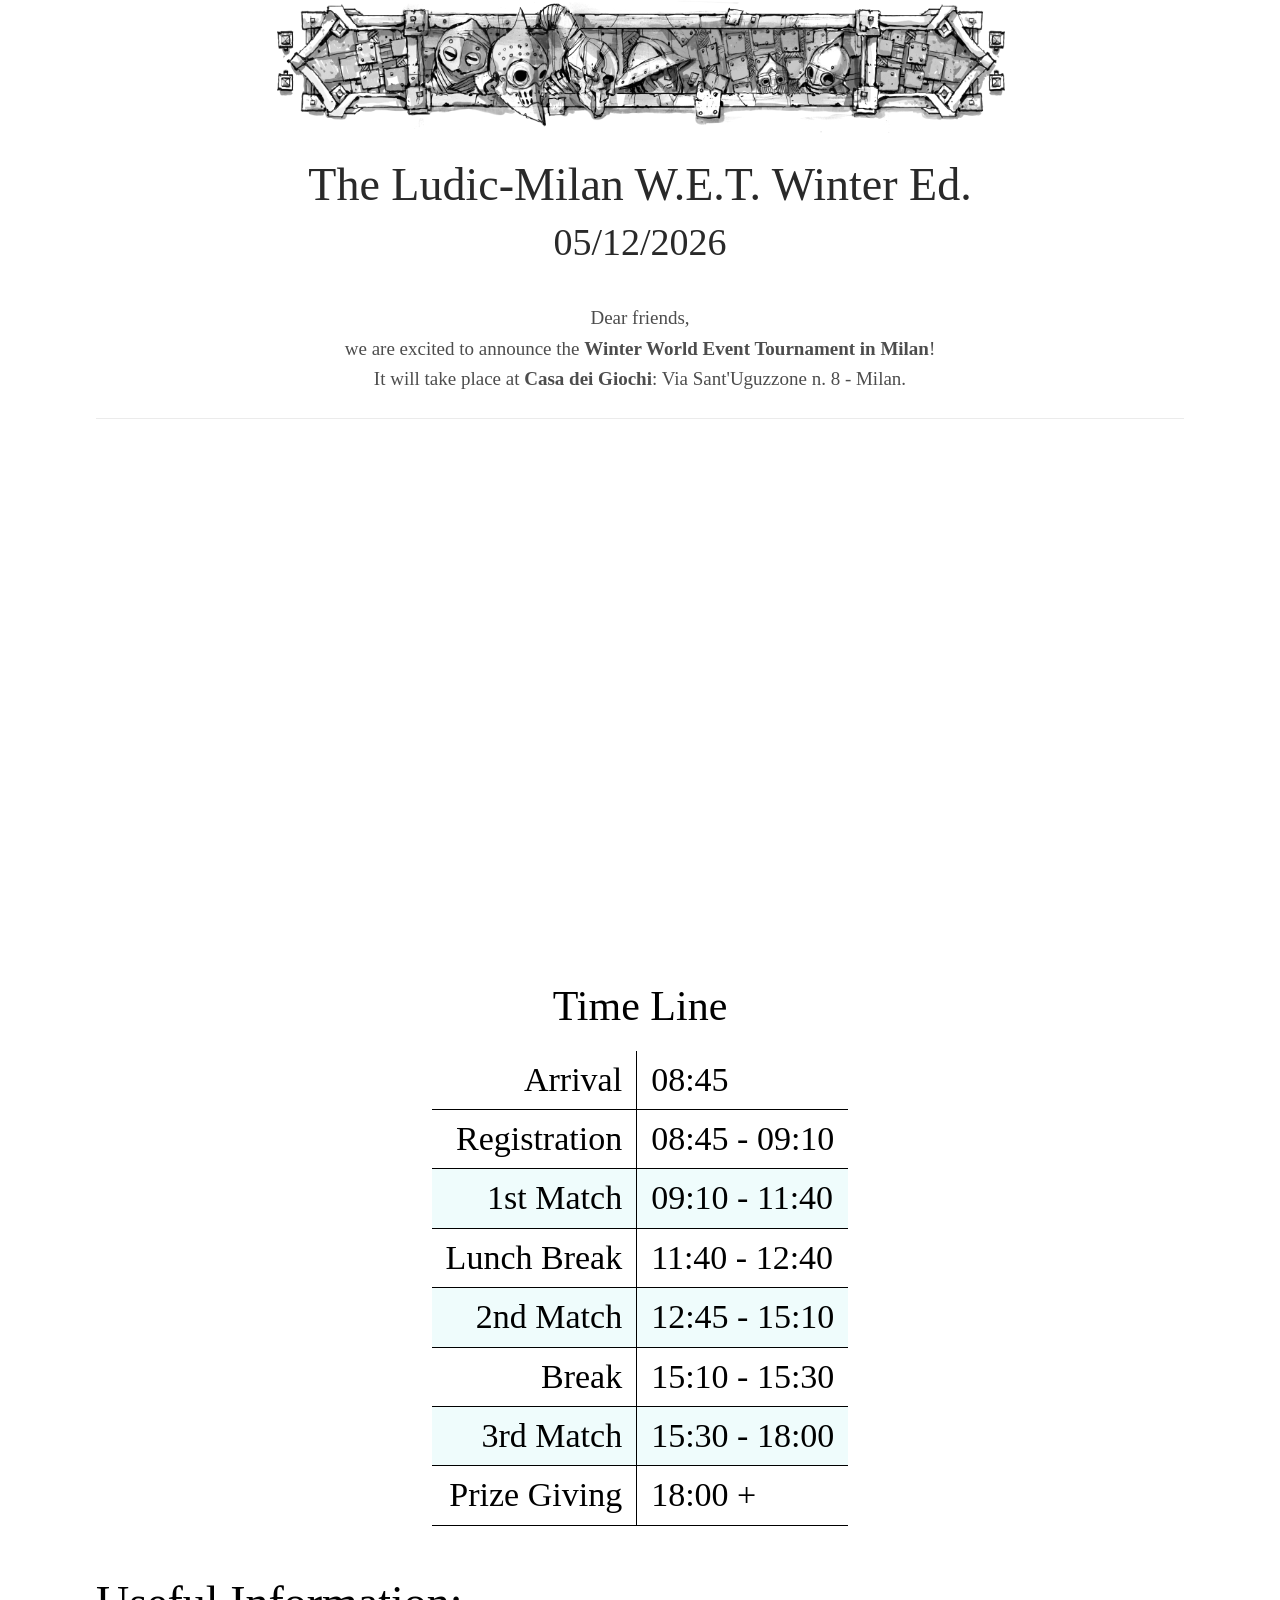
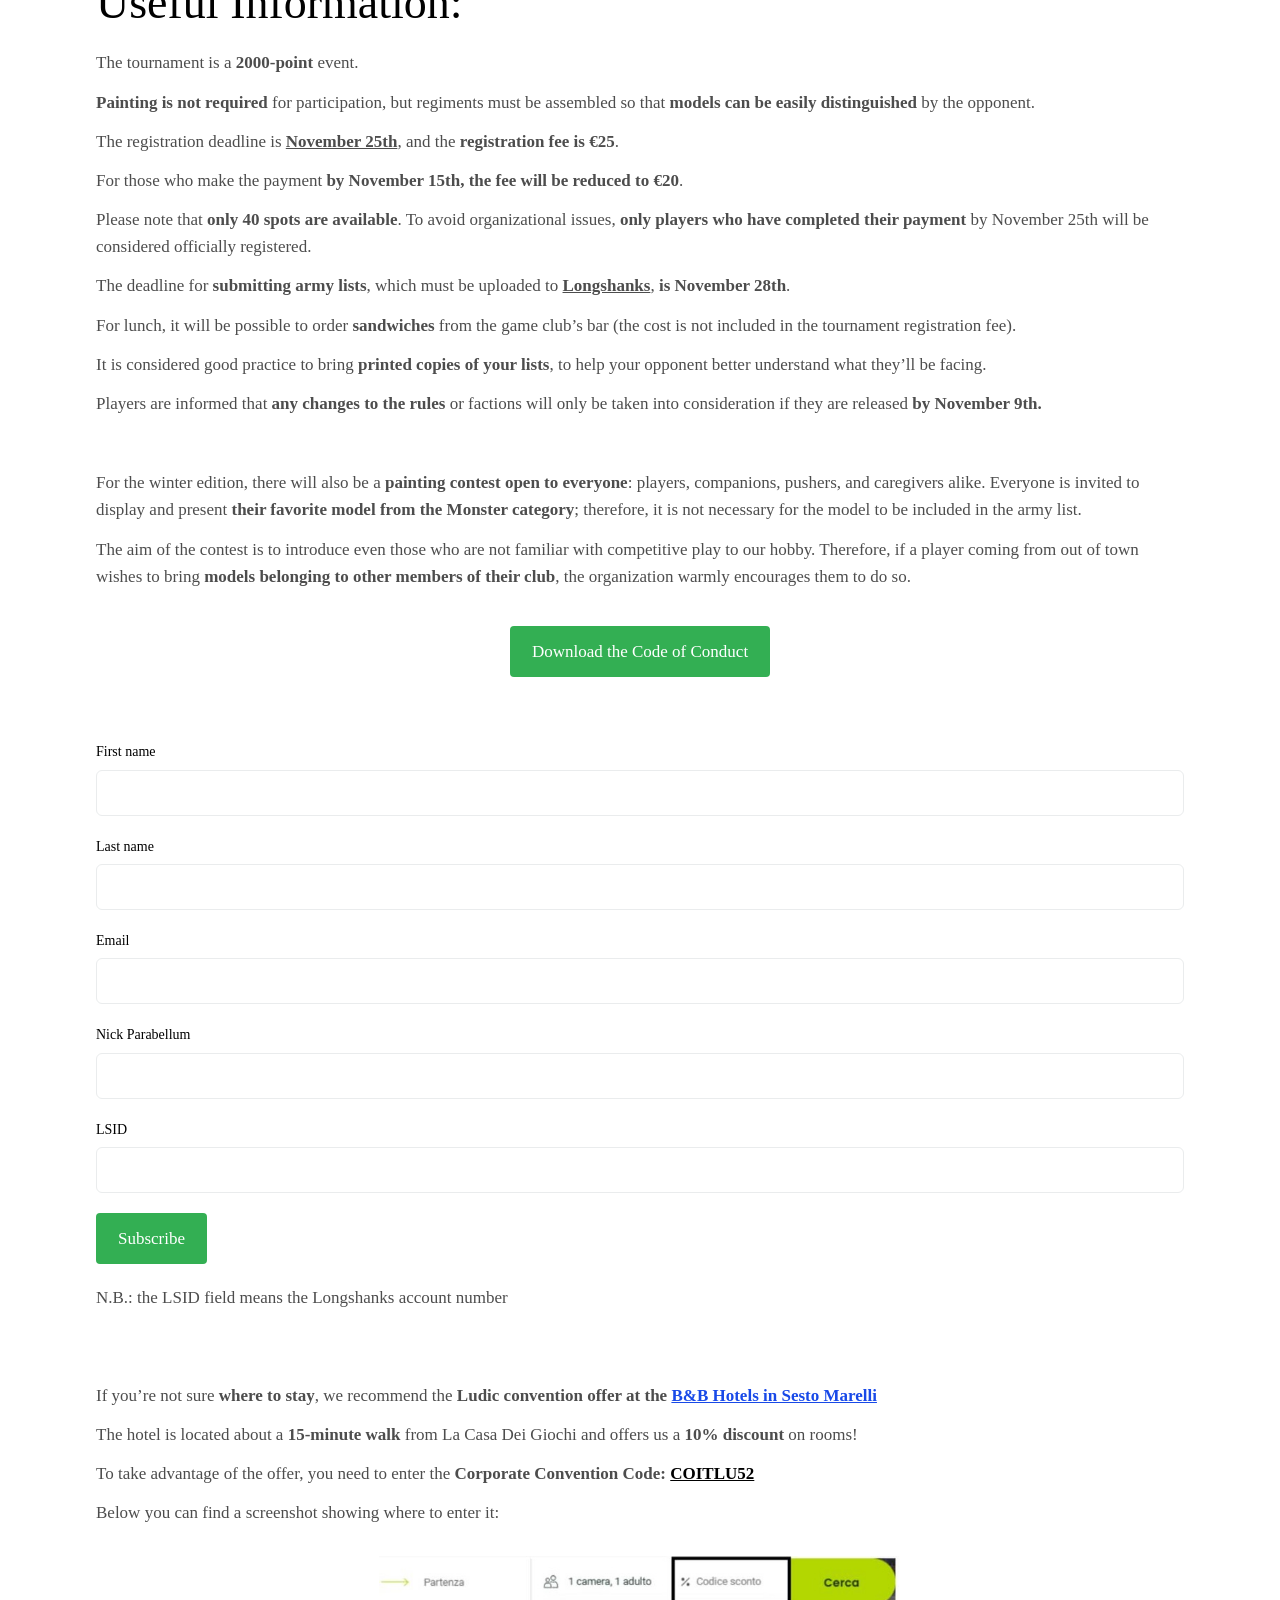
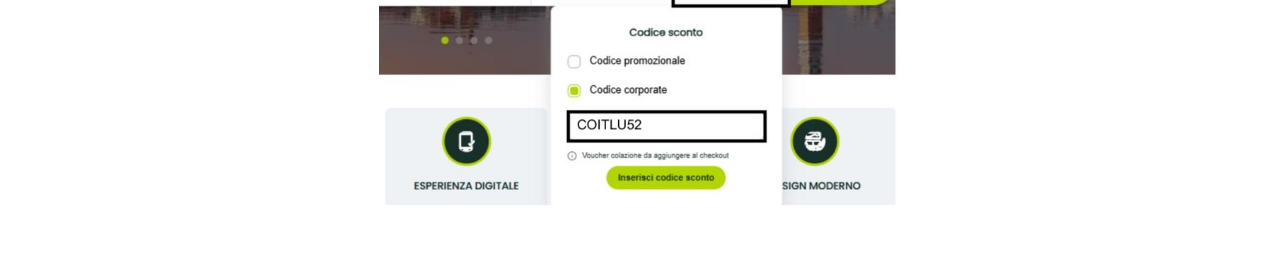
==== tornei/wet-winter-2026/en/index.html @ 1f306302 "Add W.E.T. Winter Edition 2026 tournament site (index + IT/EN landings) Static replacement for the M" ====
<!doctype html>
<html lang="en">
<head>
<meta charset="utf-8">
<meta name="viewport" content="width=device-width, initial-scale=1">
<title>The Ludic-Milan W.E.T. Winter Ed.</title>
<meta name="description" content="Registration for the Conquest tournament The Ludic-Milan W.E.T. Winter Edition – 05/12/2026, Casa dei Giochi, Milan.">
<link rel="stylesheet" href="../assets/style.css">
</head>
<body class="landing">
<main class="wrap">
  <img class="banner" src="../assets/banner.png" alt="">
  <h1>The Ludic-Milan W.E.T. Winter Ed.</h1>
  <p class="date">05/12/2026</p>

  <div class="intro">
    <p>Dear friends,</p>
    <p>we are excited to announce the <strong>Winter World Event Tournament in Milan</strong>!</p>
    <p>It will take place at <strong>Casa dei Giochi</strong>: Via Sant'Uguzzone n. 8 - Milan.</p>
  </div>

  <iframe class="map" title="La Casa dei Giochi" loading="lazy" allowfullscreen referrerpolicy="no-referrer-when-downgrade"
    src="https://www.google.com/maps/embed?pb=!1m18!1m12!1m3!1d5590.914772851963!2d9.223513376222657!3d45.52100062964714!2m3!1f0!2f0!3f0!3m2!1i1024!2i768!4f13.1!3m3!1m2!1s0x4786c7680501eed7%3A0x76b3b88fa35b42bc!2sLa%20Casa%20dei%20Giochi!5e0!3m2!1sit!2sit!4v1760046643623!5m2!1sit!2sit"></iframe>

  <h2>Time Line</h2>
  <table class="timeline">
    <tr><td>Arrival</td><td>08:45</td></tr>
    <tr><td>Registration</td><td>08:45 - 09:10</td></tr>
    <tr class="match"><td>1st Match</td><td>09:10 - 11:40</td></tr>
    <tr><td>Lunch Break</td><td>11:40 - 12:40</td></tr>
    <tr class="match"><td>2nd Match</td><td>12:45 - 15:10</td></tr>
    <tr><td>Break</td><td>15:10 - 15:30</td></tr>
    <tr class="match"><td>3rd Match</td><td>15:30 - 18:00</td></tr>
    <tr><td>Prize Giving</td><td>18:00 +</td></tr>
  </table>

  <h2 class="left">Useful Information:</h2>
  <div class="info">
    <p>The tournament is a <strong>2000-point</strong> event.</p>
    <p><strong>Painting is not required</strong> for participation, but regiments must be assembled so that <strong>models can be easily distinguished</strong> by the opponent.</p>
    <p>The registration deadline is <strong><u>November 25th</u></strong>, and the <strong>registration fee is €25</strong>.</p>
    <p>For those who make the payment <strong>by November 15th, the fee will be reduced to €20</strong>.</p>
    <p>Please note that <strong>only 40 spots are available</strong>. To avoid organizational issues, <strong>only players who have completed their payment</strong> by November 25th will be considered officially registered.</p>
    <p>The deadline for <strong>submitting army lists</strong>, which must be uploaded to <a href="https://www.longshanks.org/" target="_blank" rel="noopener"><strong>Longshanks</strong></a>, <strong>is November 28th</strong>.</p>
    <p>For lunch, it will be possible to order <strong>sandwiches</strong> from the game club’s bar (the cost is not included in the tournament registration fee).</p>
    <p>It is considered good practice to bring <strong>printed copies of your lists</strong>, to help your opponent better understand what they’ll be facing.</p>
    <p>Players are informed that <strong>any changes to the rules</strong> or factions will only be taken into consideration if they are released <strong>by November 9th.</strong></p>
    <p class="gap">For the winter edition, there will also be a <strong>painting contest open to everyone</strong>: players, companions, pushers, and caregivers alike. Everyone is invited to display and present <strong>their favorite model from the Monster category</strong>; therefore, it is not necessary for the model to be included in the army list.</p>
    <p>The aim of the contest is to introduce even those who are not familiar with competitive play to our hobby. Therefore, if a player coming from out of town wishes to bring <strong>models belonging to other members of their club</strong>, the organization warmly encourages them to do so.</p>
  </div>

  <p class="center"><a class="btn" target="_blank" rel="noopener" href="https://www.canva.com/design/DAG1hZGO2Ok/W9D6elNo9JLeFsY0QJmIvA/view?utm_content=DAG1hZGO2Ok&amp;utm_campaign=designshare&amp;utm_medium=link2&amp;utm_source=uniquelinks&amp;utlId=h5835d4b546">Download the Code of Conduct</a></p>

  <form class="reg" novalidate>
    <label for="nome">First name</label>
    <input id="nome" name="nome" autocomplete="given-name" required>
    <label for="cognome">Last name</label>
    <input id="cognome" name="cognome" autocomplete="family-name" required>
    <label for="email">Email</label>
    <input id="email" name="email" type="email" autocomplete="email" required>
    <label for="nick">Nick Parabellum</label>
    <input id="nick" name="nick_parabellum" autocomplete="off">
    <label for="lsid">LSID</label>
    <input id="lsid" name="lsid" autocomplete="off" required>
    <button class="btn" type="submit">Subscribe</button>
  </form>
  <div class="msg err" id="form-err">Something went wrong, please try again.</div>
  <div class="msg ok" id="form-ok"><strong>Thank you for subscribing!</strong><br>Please proceed to payment using the button below</div>

  <p>N.B.: the LSID field means the Longshanks account number</p>

  <div class="paypal-box">
    <a href="https://paypal.me/conquestludic" target="_blank" rel="noopener"><img class="paypal" src="../assets/paypal.jpg" alt="Pay with PayPal"></a>
  </div>

  <div class="hotel">
    <p>If you’re not sure <strong>where to stay</strong>, we recommend the <strong>Ludic convention offer at the</strong> <a class="blue" href="https://www.hotel-bb.com/it/hotel/milano-sesto-marelli" target="_blank" rel="noopener">B&amp;B Hotels in Sesto Marelli</a></p>
    <p>The hotel is located about a <strong>15-minute walk</strong> from La Casa Dei Giochi and offers us a <strong>10% discount</strong> on rooms!</p>
    <p>To take advantage of the offer, you need to enter the <strong>Corporate Convention Code: <u style="color:#000">COITLU52</u></strong></p>
    <p>Below you can find a screenshot showing where to enter it:</p>
    <img src="../assets/hotel-codice.jpg" alt="Where to enter the convention code COITLU52">
  </div>
</main>
<script src="../assets/config.js"></script>
<script src="../assets/form.js"></script>
</body>
</html>
---- tornei/wet-winter-2026/assets/style.css ----
:root{--text:#4d4d4d;--title:#292929;--green:#33af53;--green-h:#2fa14c;--line:#ebebeb;--input:#EAECED}
*{box-sizing:border-box}
body{margin:0;background:#fff;color:var(--text);font-family:"Palatino Linotype","Book Antiqua",Palatino,serif;font-size:17px;line-height:1.6}
img{max-width:100%;height:auto;display:block;margin:0 auto}
a{color:inherit}
.wrap{max-width:1120px;margin:0 auto;padding:0 16px}

/* Index */
.home{font-family:Inter,ui-sans-serif,system-ui,sans-serif;color:#000;text-align:center;border-top:1px solid var(--line)}
.home .logo{width:205px;margin:32px auto 24px}
.home h1{font-size:clamp(30px,6vw,52px);line-height:1.35;margin:0;font-weight:700}
.home .date{font-size:clamp(24px,4vw,38px);font-weight:700;margin:6px 0 40px}
.home .hero{width:100%;max-width:1020px;margin:0 auto}
.langs{display:flex;justify-content:space-around;flex-wrap:wrap;gap:16px;padding:60px 0}
.btn{display:inline-block;background:var(--green);color:#fff;text-decoration:none;border:0;border-radius:4px;padding:12px 22px;font:inherit;cursor:pointer}
.btn:hover{background:var(--green-h)}
.home .btn{font-family:Inter,ui-sans-serif,system-ui,sans-serif;font-size:16px;padding:13px 40px;background:#09c269}
.home footer{border-top:1px solid var(--line);height:40px}

/* Landing */
.banner{width:min(730px,100%);margin:0 auto}
.landing h1{color:var(--title);font-weight:400;font-size:clamp(30px,5vw,46px);text-align:center;line-height:1.2;margin:24px 0 0}
.landing .date{color:var(--title);text-align:center;font-size:clamp(26px,4vw,38px);margin:0 0 30px}
.intro{text-align:center;font-size:19px;padding-bottom:24px;border-bottom:1px solid var(--line)}
.intro p{margin:0}
.map{display:block;width:100%;max-width:800px;height:450px;border:0;border-radius:8px;margin:64px auto 40px}
h2{color:#000;font-weight:400;text-align:center;font-size:42px;margin:20px 0 10px}
h2.left{text-align:left;font-size:clamp(34px,5vw,46px);margin-top:40px}
.timeline{margin:0 auto;border-collapse:collapse;font-size:clamp(22px,4vw,34px);color:#000}
.timeline td{padding:2px 14px;border-bottom:1.5px solid #000}
.timeline td:first-child{text-align:right;border-right:1.5px solid #000}
.timeline tr.match td{background:#effcfc}
.timeline tr:first-child td{border-top:0}
.info p{margin:0 0 12px}
.info .gap{margin-top:52px}
.center{text-align:center;margin:36px 0}
form.reg{margin:64px 0 20px}
form.reg label{display:block;font-size:14px;color:#000;margin:20px 0 6px}
form.reg input{width:100%;height:46px;border:1px solid var(--input);border-radius:6px;padding:0 12px;font:inherit;font-size:16px}
form.reg input:focus{outline:2px solid var(--green);outline-offset:0}
form.reg .btn{margin-top:20px}
.msg{padding:14px 18px;border-radius:6px;margin:20px 0;display:none}
.msg.err{background:#fdecec;color:#8a1f1f}
.msg.ok{background:#eaf7ee;color:#1d5e2f;text-align:center}
.paypal{width:222px;margin:30px auto}
.paypal-box{display:none}
.paypal-box.show{display:block}
.hotel{margin-top:70px;padding-bottom:60px}
.hotel p{margin:0 0 12px}
.hotel a.blue{color:#1849e8;font-weight:700}
.hotel img{width:100%;max-width:522px;margin-top:30px}
@media (max-width:600px){.map{height:320px}.timeline td{padding:2px 8px}}
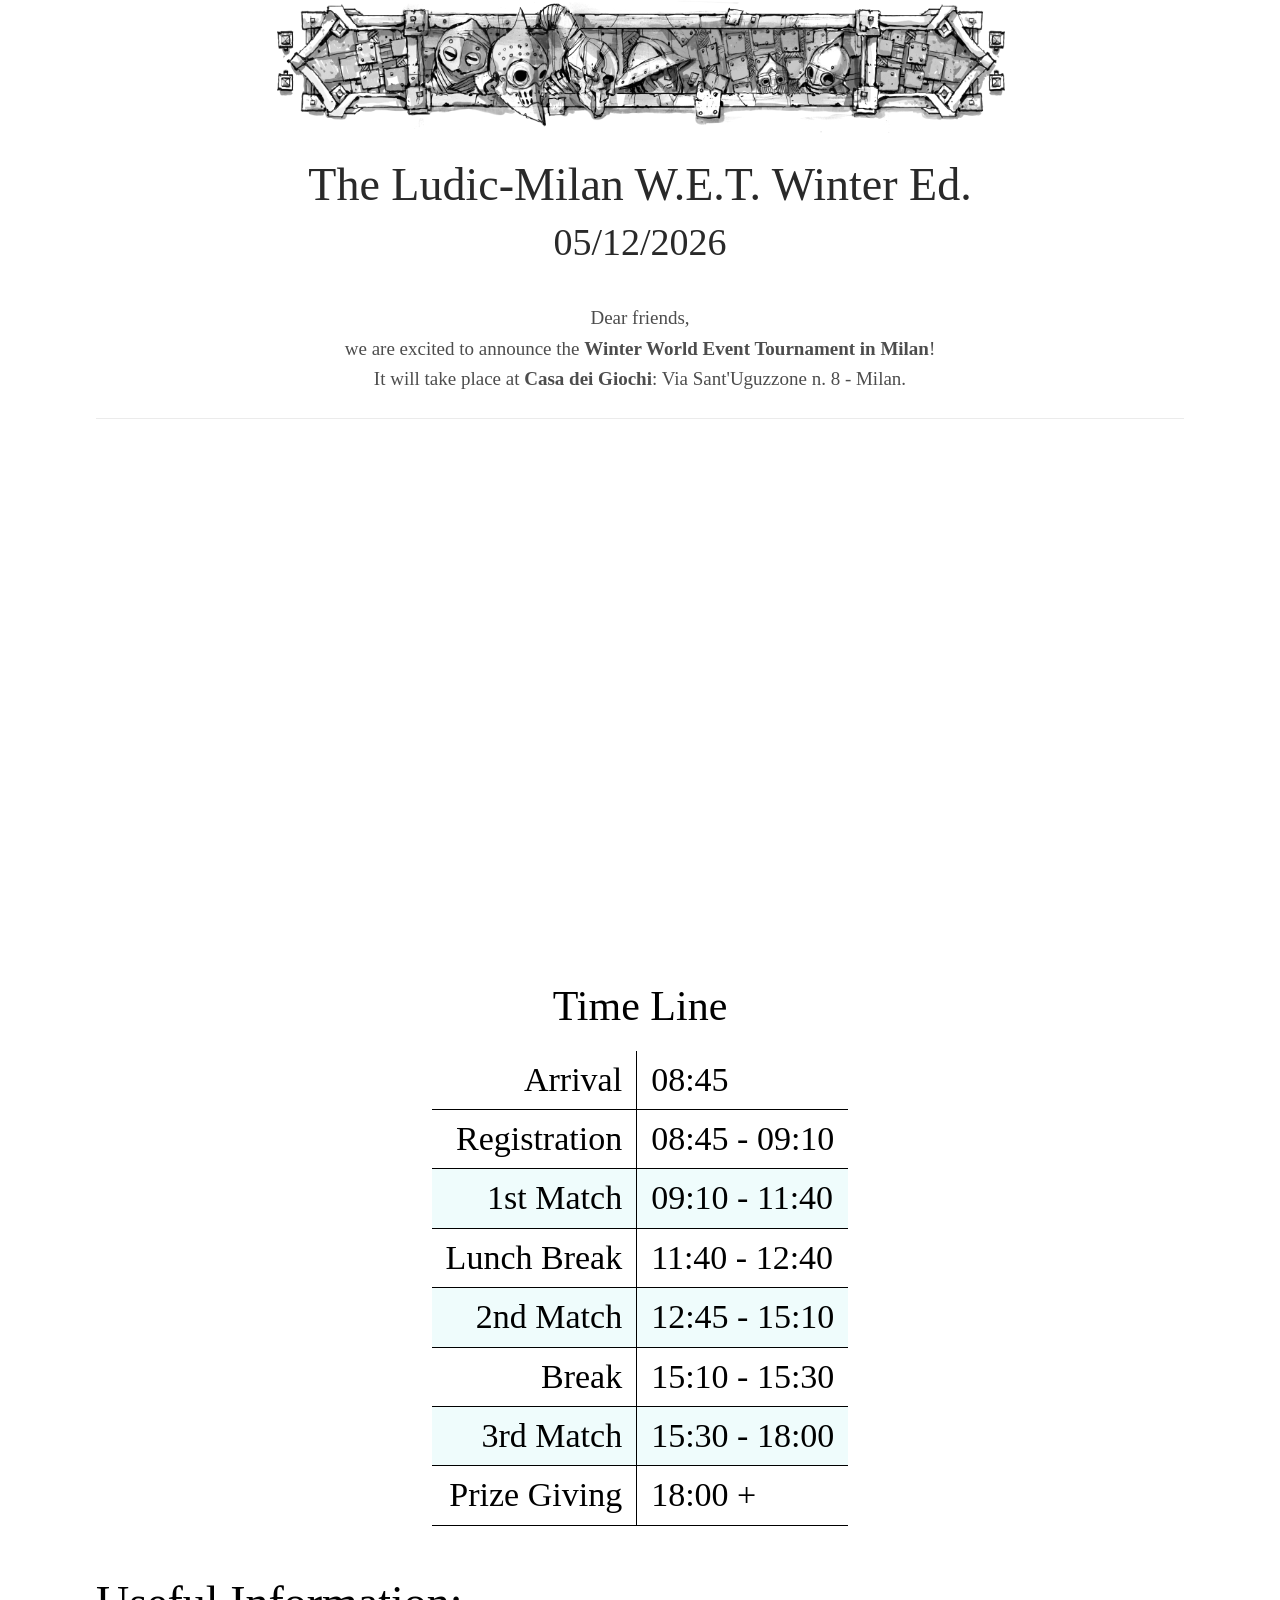
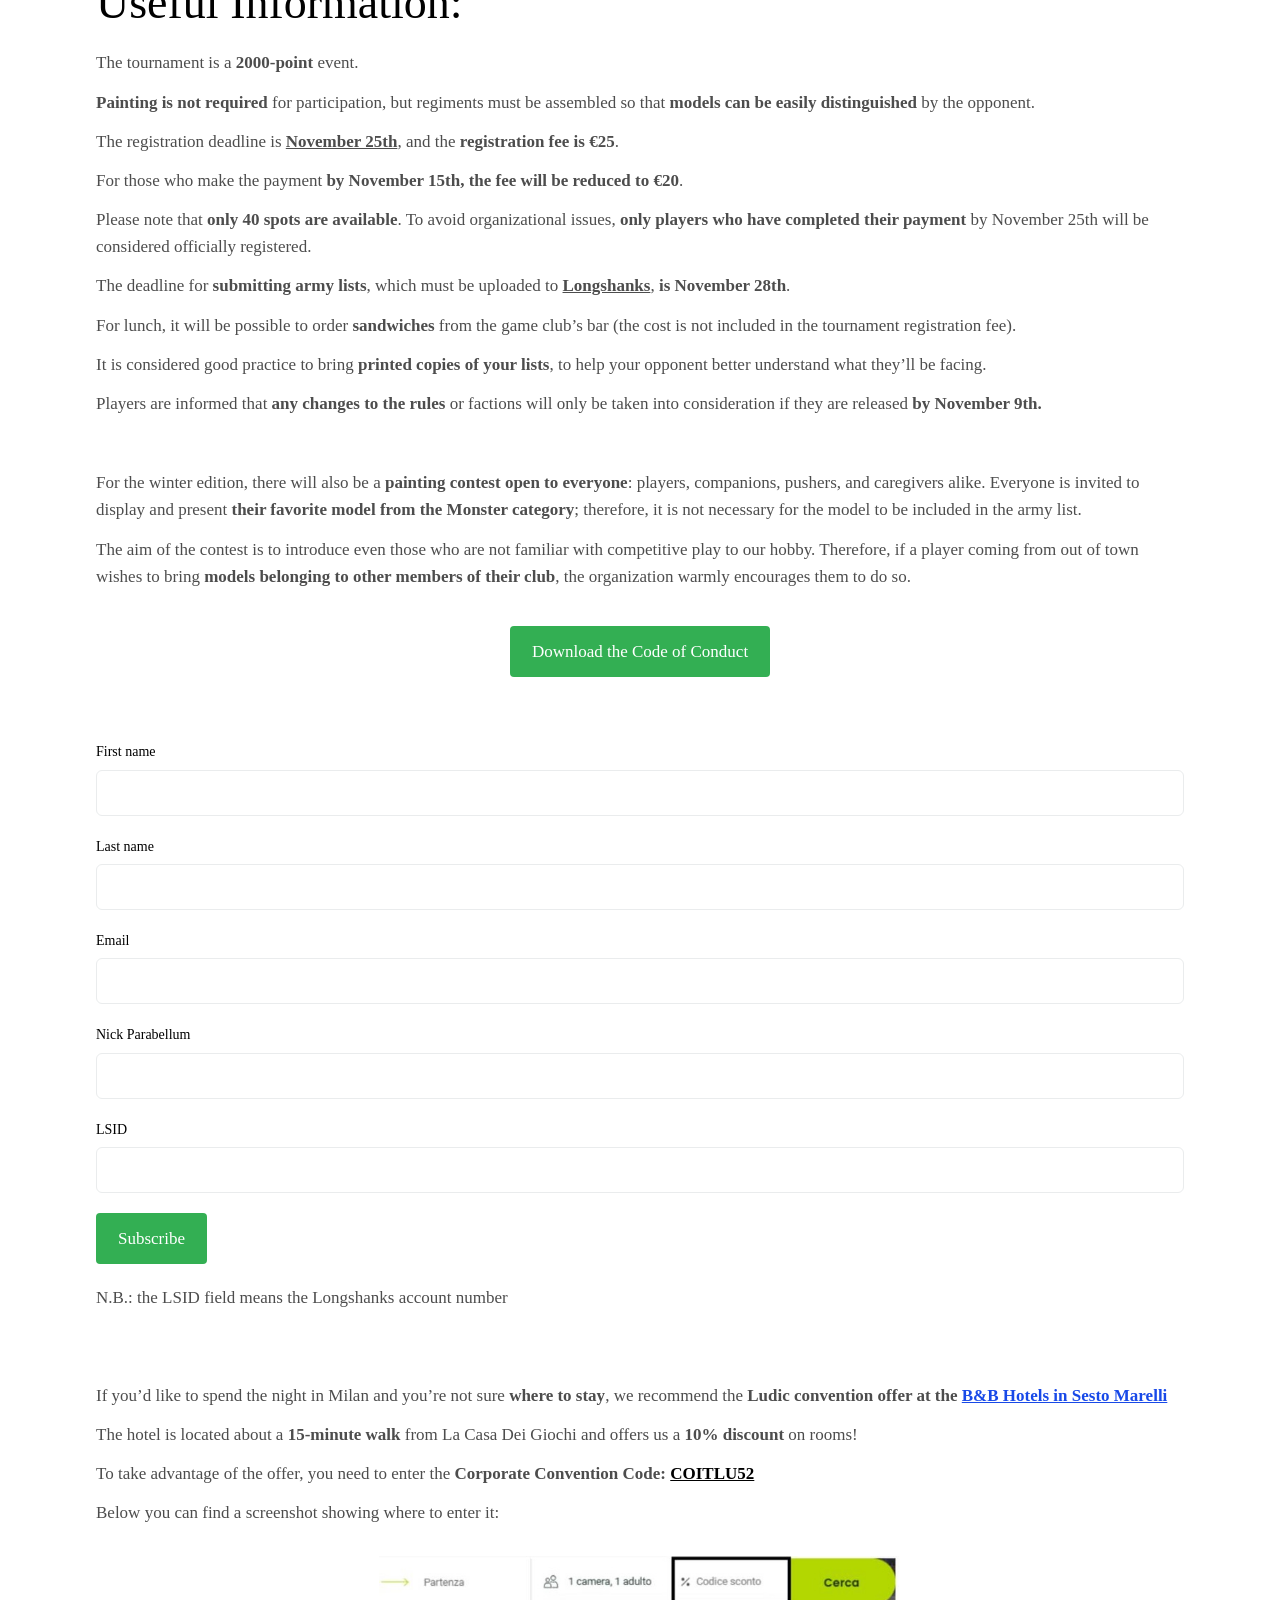
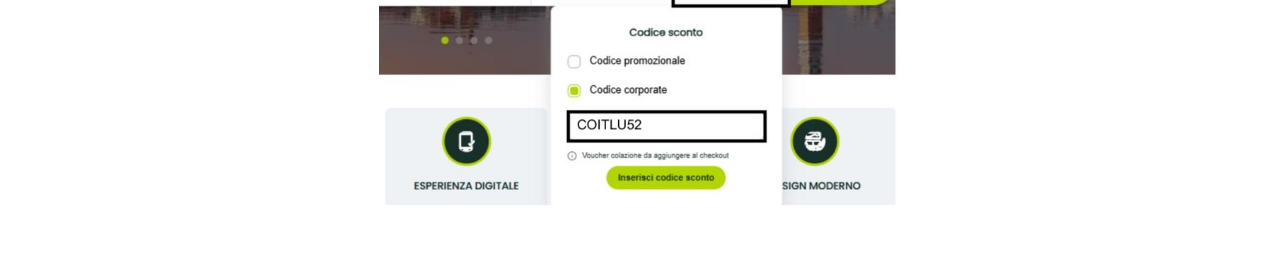
==== commit 0ec9eca7: "WET Winter: confirmation/notification emails, bulk mail menu, Pages setup, hotel copy Co-Authored-By" ====
--- a/tornei/wet-winter-2026/en/index.html
+++ b/tornei/wet-winter-2026/en/index.html
@@ -74,7 +74,7 @@
   </div>
 
   <div class="hotel">
-    <p>If you’re not sure <strong>where to stay</strong>, we recommend the <strong>Ludic convention offer at the</strong> <a class="blue" href="https://www.hotel-bb.com/it/hotel/milano-sesto-marelli" target="_blank" rel="noopener">B&amp;B Hotels in Sesto Marelli</a></p>
+    <p>If you’d like to spend the night in Milan and you’re not sure <strong>where to stay</strong>, we recommend the <strong>Ludic convention offer at the</strong> <a class="blue" href="https://www.hotel-bb.com/it/hotel/milano-sesto-marelli" target="_blank" rel="noopener">B&amp;B Hotels in Sesto Marelli</a></p>
     <p>The hotel is located about a <strong>15-minute walk</strong> from La Casa Dei Giochi and offers us a <strong>10% discount</strong> on rooms!</p>
     <p>To take advantage of the offer, you need to enter the <strong>Corporate Convention Code: <u style="color:#000">COITLU52</u></strong></p>
     <p>Below you can find a screenshot showing where to enter it:</p>
